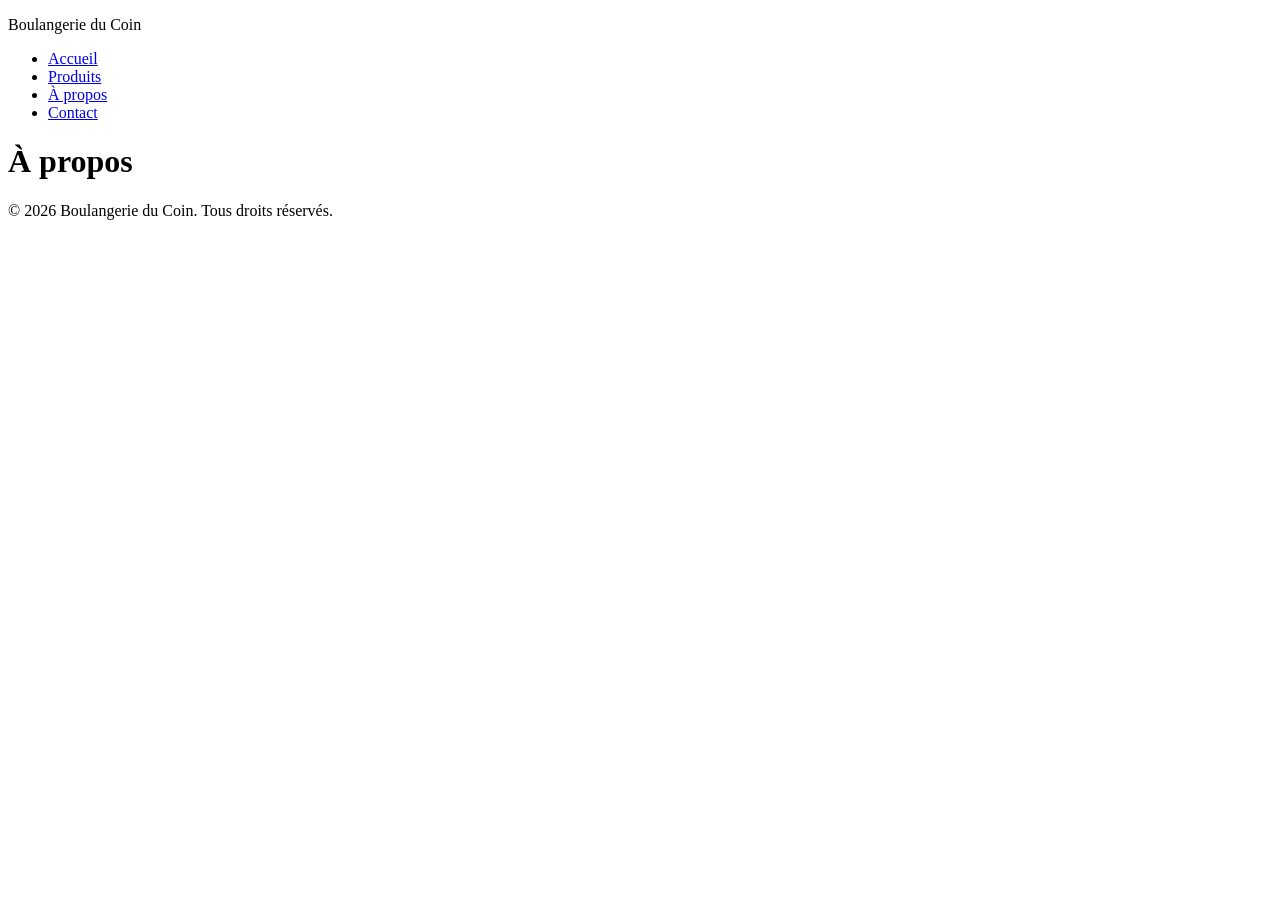
==== a-propos.html @ 30dd69f1 "Crée le squelette HTML des 4 pages (accueil, produits, à propos, contact) Co-Authored-By: Claude Son" ====
<!DOCTYPE html>
<html lang="fr">
<head>
  <meta charset="UTF-8">
  <meta name="viewport" content="width=device-width, initial-scale=1.0">
  <title>À propos - Boulangerie du Coin</title>
  <link rel="stylesheet" href="css/style.css">
</head>
<body>
  <header>
    <p class="logo">Boulangerie du Coin</p>
    <nav>
      <ul>
        <li><a href="index.html">Accueil</a></li>
        <li><a href="produits.html">Produits</a></li>
        <li><a href="a-propos.html">À propos</a></li>
        <li><a href="contact.html">Contact</a></li>
      </ul>
    </nav>
  </header>

  <main>
    <h1>À propos</h1>
  </main>

  <footer>
    <p>&copy; 2026 Boulangerie du Coin. Tous droits réservés.</p>
  </footer>

  <script src="js/script.js"></script>
</body>
</html>
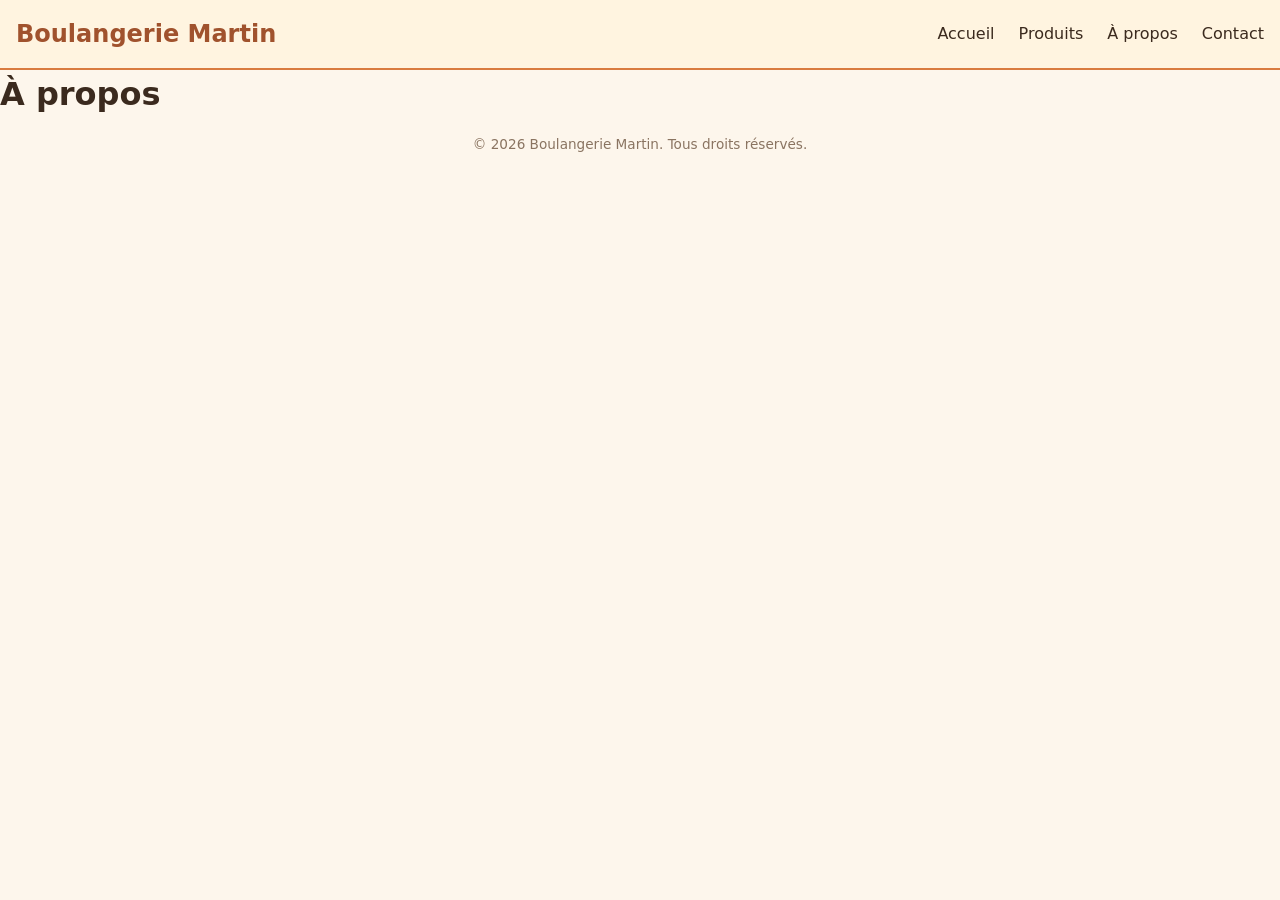
==== commit 8843a119: "Remplit le hero de la page d'accueil et harmonise le nom "Boulangerie Martin" Co-Authored-By: Claude" ====
--- a/a-propos.html
+++ b/a-propos.html
@@ -3,12 +3,12 @@
 <head>
   <meta charset="UTF-8">
   <meta name="viewport" content="width=device-width, initial-scale=1.0">
-  <title>À propos - Boulangerie du Coin</title>
+  <title>À propos - Boulangerie Martin</title>
   <link rel="stylesheet" href="css/style.css">
 </head>
 <body>
   <header>
-    <p class="logo">Boulangerie du Coin</p>
+    <p class="logo">Boulangerie Martin</p>
     <nav>
       <ul>
         <li><a href="index.html">Accueil</a></li>
@@ -24,7 +24,7 @@
   </main>
 
   <footer>
-    <p>&copy; 2026 Boulangerie du Coin. Tous droits réservés.</p>
+    <p>&copy; 2026 Boulangerie Martin. Tous droits réservés.</p>
   </footer>
 
   <script src="js/script.js"></script>
--- a/css/style.css
+++ b/css/style.css
@@ -0,0 +1,73 @@
+/* Reset simple */
+*,
+*::before,
+*::after {
+  box-sizing: border-box;
+  margin: 0;
+  padding: 0;
+}
+
+/* Base */
+body {
+  font-family: system-ui, -apple-system, "Segoe UI", Roboto, sans-serif;
+  background-color: #fdf6ec;
+  color: #3b2a1e;
+  line-height: 1.5;
+}
+
+/* Header (mobile-first : colonne empilée) */
+header {
+  display: flex;
+  flex-direction: column;
+  align-items: center;
+  gap: 0.75rem;
+  padding: 1rem;
+  background-color: #fff4e0;
+  border-bottom: 2px solid #d97b3f;
+}
+
+.logo {
+  font-size: 1.5rem;
+  font-weight: bold;
+  color: #a0522d;
+}
+
+nav ul {
+  display: flex;
+  flex-direction: column;
+  align-items: center;
+  gap: 0.5rem;
+  list-style: none;
+}
+
+nav a {
+  text-decoration: none;
+  color: #3b2a1e;
+  font-weight: 500;
+}
+
+nav a:hover {
+  color: #d97b3f;
+}
+
+/* Footer */
+footer {
+  text-align: center;
+  padding: 1rem;
+  font-size: 0.85rem;
+  color: #8a7461;
+}
+
+/* Écrans plus larges (600px et plus) : header en ligne */
+@media (min-width: 600px) {
+  header {
+    flex-direction: row;
+    justify-content: space-between;
+    align-items: center;
+  }
+
+  nav ul {
+    flex-direction: row;
+    gap: 1.5rem;
+  }
+}
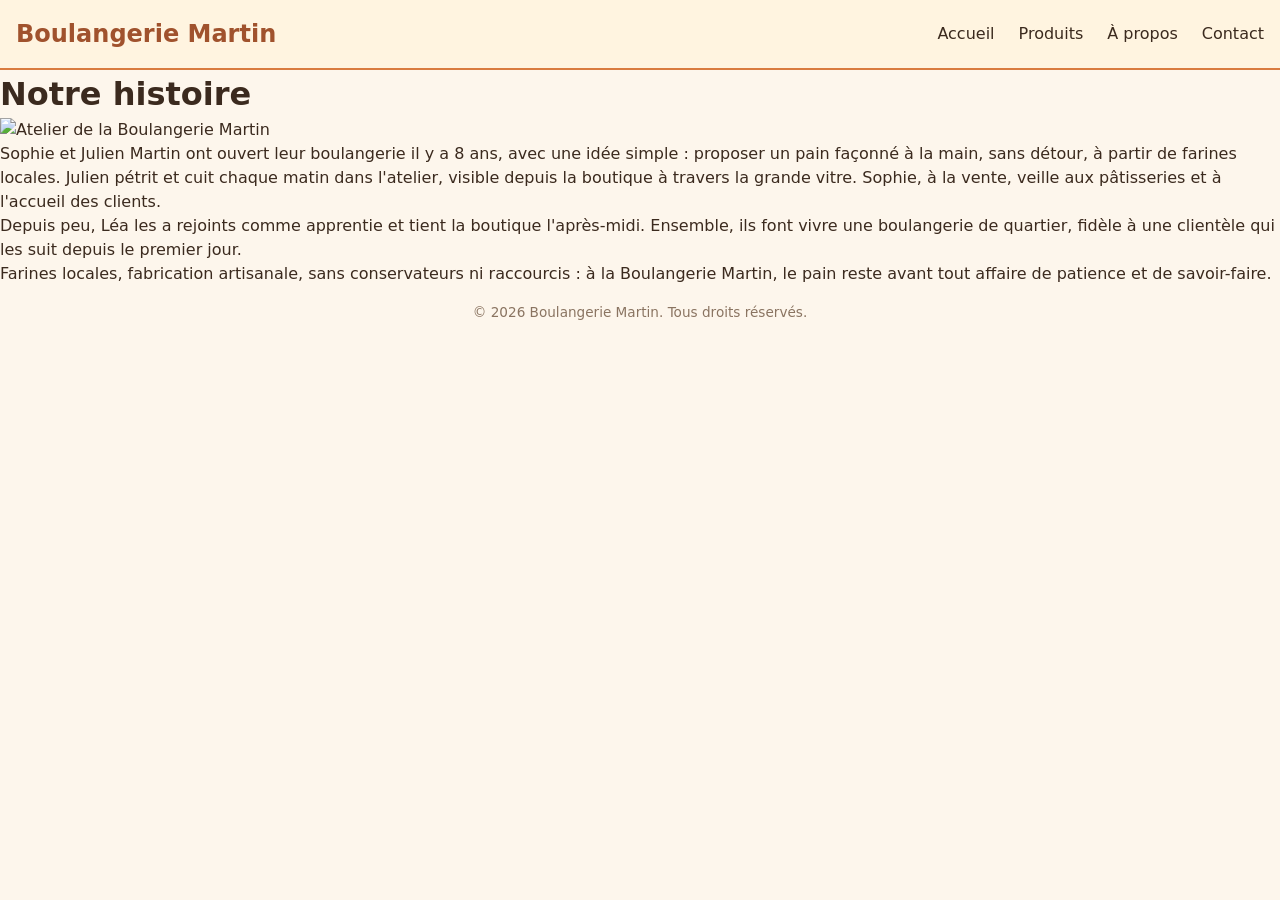
==== commit 91f75a86: "Remplit le contenu de la page à propos (notre histoire) Co-Authored-By: Claude Sonnet 5 <noreply@ant" ====
--- a/a-propos.html
+++ b/a-propos.html
@@ -3,7 +3,7 @@
 <head>
   <meta charset="UTF-8">
   <meta name="viewport" content="width=device-width, initial-scale=1.0">
-  <title>À propos - Boulangerie Martin</title>
+  <title>Notre histoire - Boulangerie Martin</title>
   <link rel="stylesheet" href="css/style.css">
 </head>
 <body>
@@ -20,7 +20,14 @@
   </header>
 
   <main>
-    <h1>À propos</h1>
+    <h1>Notre histoire</h1>
+
+    <section>
+      <img src="images/atelier.jpg" alt="Atelier de la Boulangerie Martin">
+      <p>Sophie et Julien Martin ont ouvert leur boulangerie il y a 8 ans, avec une idée simple : proposer un pain façonné à la main, sans détour, à partir de farines locales. Julien pétrit et cuit chaque matin dans l'atelier, visible depuis la boutique à travers la grande vitre. Sophie, à la vente, veille aux pâtisseries et à l'accueil des clients.</p>
+      <p>Depuis peu, Léa les a rejoints comme apprentie et tient la boutique l'après-midi. Ensemble, ils font vivre une boulangerie de quartier, fidèle à une clientèle qui les suit depuis le premier jour.</p>
+      <p>Farines locales, fabrication artisanale, sans conservateurs ni raccourcis : à la Boulangerie Martin, le pain reste avant tout affaire de patience et de savoir-faire.</p>
+    </section>
   </main>
 
   <footer>
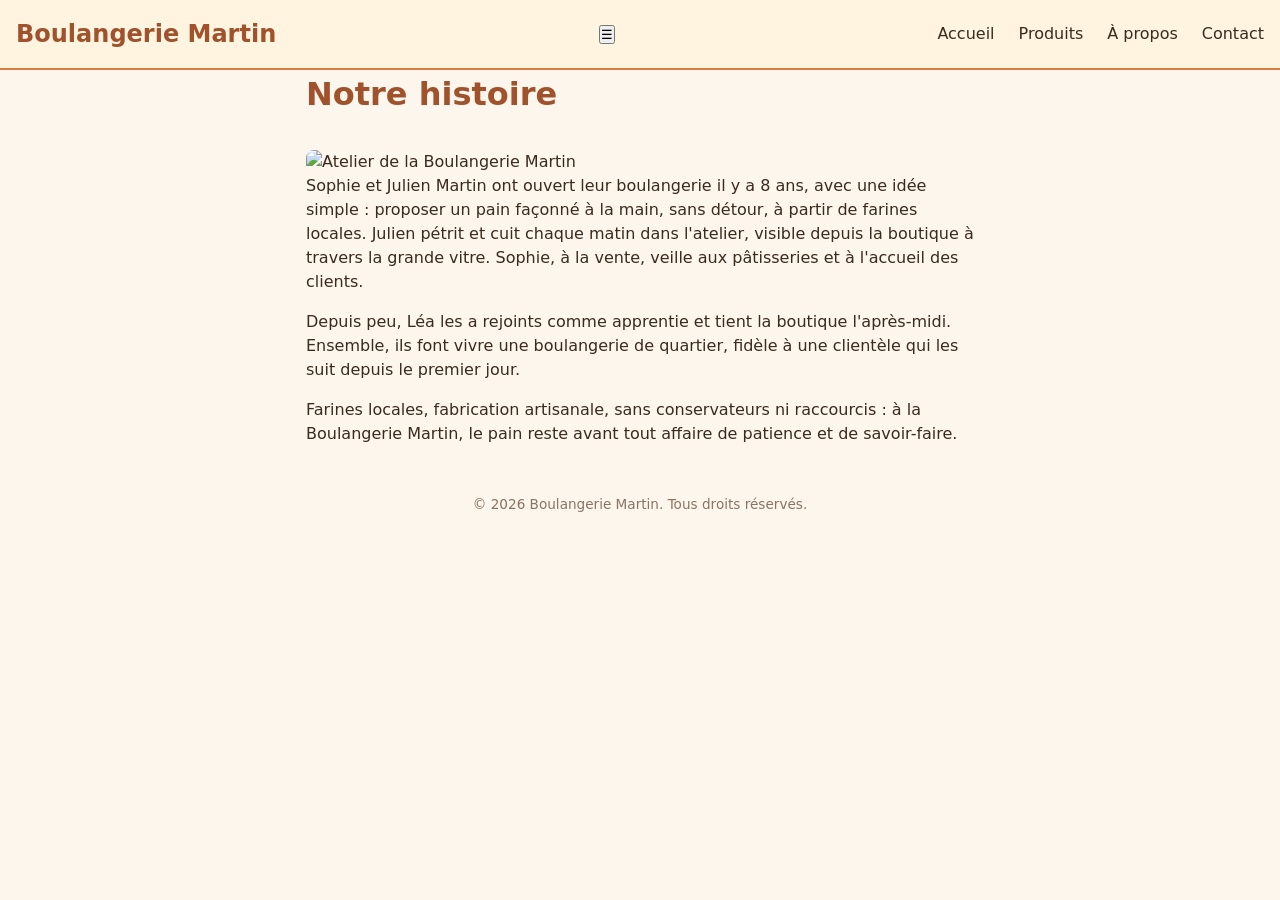
==== commit 010e0d60: "Ajoute le bouton menu-toggle dans le header des 4 pages Co-Authored-By: Claude Sonnet 5 <noreply@ant" ====
--- a/a-propos.html
+++ b/a-propos.html
@@ -9,6 +9,7 @@
 <body>
   <header>
     <p class="logo">Boulangerie Martin</p>
+    <button class="menu-toggle" aria-label="Ouvrir le menu">☰</button>
     <nav>
       <ul>
         <li><a href="index.html">Accueil</a></li>
--- a/css/style.css
+++ b/css/style.css
@@ -58,6 +58,71 @@
   color: #8a7461;
 }
 
+/* Contenu principal */
+main {
+  max-width: 700px;
+  margin: 0 auto;
+  padding: 0 1rem;
+}
+
+main section {
+  margin: 2rem 0;
+}
+
+main h1 {
+  font-size: 2rem;
+  color: #a0522d;
+}
+
+main h2 {
+  font-size: 1.4rem;
+  color: #a0522d;
+  margin-bottom: 0.5rem;
+}
+
+main p {
+  margin-bottom: 1rem;
+}
+
+main ul {
+  list-style: square;
+  color: #d97b3f;
+  padding-left: 1.5rem;
+}
+
+main ul li {
+  margin-bottom: 0.5rem;
+  color: #3b2a1e;
+}
+
+.cta {
+  display: inline-block;
+  padding: 0.75rem 1.5rem;
+  background-color: #d97b3f;
+  color: #fff;
+  text-decoration: none;
+  border-radius: 0.5rem;
+}
+
+.cta:hover {
+  background-color: #b8622e;
+}
+
+main img {
+  max-width: 100%;
+  height: auto;
+  border-radius: 0.5rem;
+}
+
+.carte {
+  height: 200px;
+  background-color: #e8e8e8;
+  display: flex;
+  align-items: center;
+  justify-content: center;
+  text-align: center;
+}
+
 /* Écrans plus larges (600px et plus) : header en ligne */
 @media (min-width: 600px) {
   header {
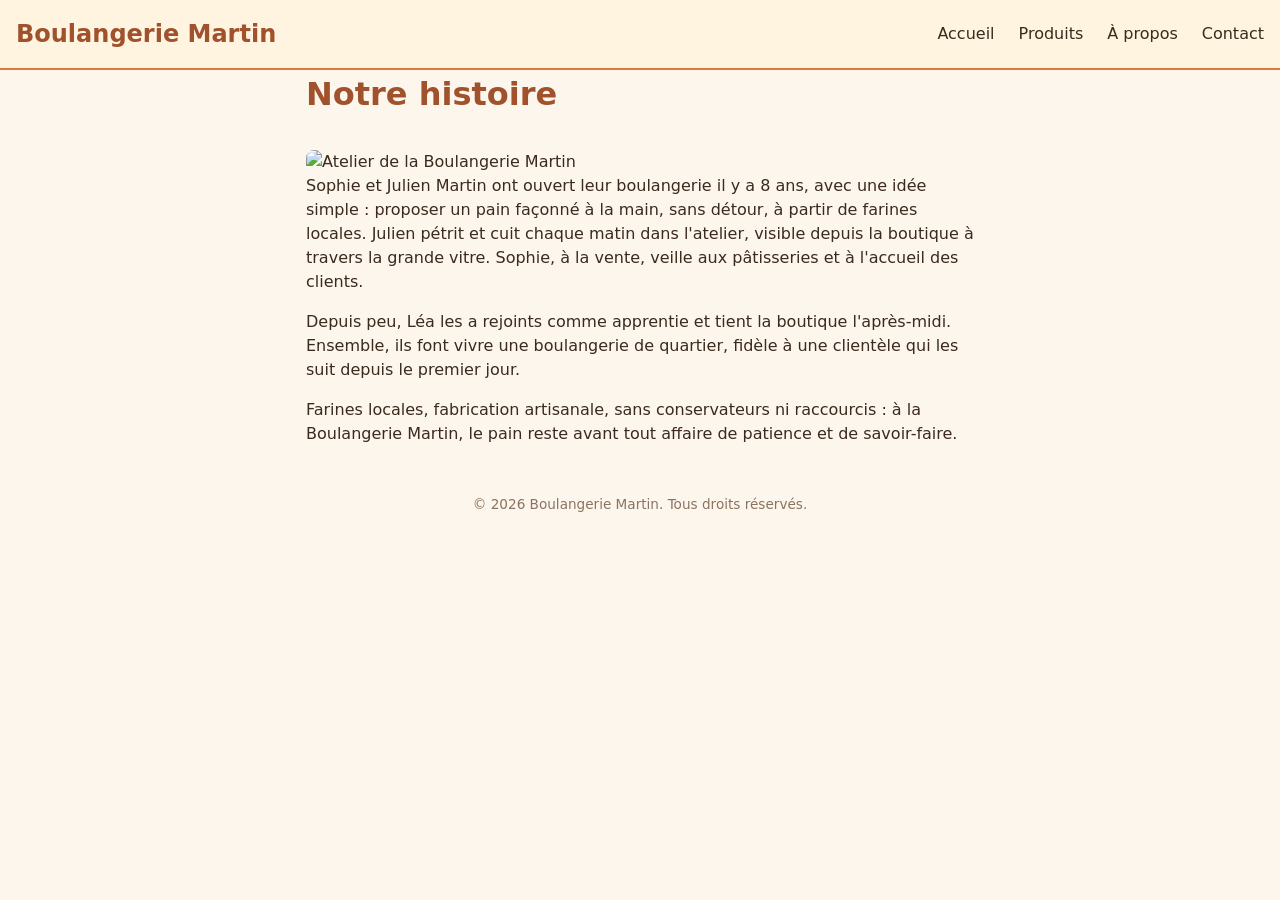
==== commit 307202bb: "Ajoute les polices Google Fonts (Fraunces, Inter) dans les 4 pages Co-Authored-By: Claude Sonnet 5 <" ====
--- a/a-propos.html
+++ b/a-propos.html
@@ -4,6 +4,9 @@
   <meta charset="UTF-8">
   <meta name="viewport" content="width=device-width, initial-scale=1.0">
   <title>Notre histoire - Boulangerie Martin</title>
+  <link rel="preconnect" href="https://fonts.googleapis.com">
+  <link rel="preconnect" href="https://fonts.gstatic.com" crossorigin>
+  <link href="https://fonts.googleapis.com/css2?family=Fraunces:wght@600;700&family=Inter:wght@400;500&display=swap" rel="stylesheet">
   <link rel="stylesheet" href="css/style.css">
 </head>
 <body>
--- a/css/style.css
+++ b/css/style.css
@@ -32,12 +32,24 @@
   color: #a0522d;
 }
 
+.menu-toggle {
+  display: none;
+  border: none;
+  background: transparent;
+  font-size: 1.5rem;
+  cursor: pointer;
+}
+
 nav ul {
-  display: flex;
+  display: none;
   flex-direction: column;
   align-items: center;
   gap: 0.5rem;
   list-style: none;
+}
+
+.nav-ouverte {
+  display: flex;
 }
 
 nav a {
@@ -116,11 +128,20 @@
 
 .carte {
   height: 200px;
+  width: 100%;
+  border: 0;
   background-color: #e8e8e8;
   display: flex;
   align-items: center;
   justify-content: center;
   text-align: center;
+}
+
+/* Écrans mobiles (moins de 600px) : afficher le bouton burger */
+@media (max-width: 599px) {
+  .menu-toggle {
+    display: block;
+  }
 }
 
 /* Écrans plus larges (600px et plus) : header en ligne */
@@ -132,7 +153,12 @@
   }
 
   nav ul {
+    display: flex !important;
     flex-direction: row;
     gap: 1.5rem;
   }
+
+  .menu-toggle {
+    display: none;
+  }
 }
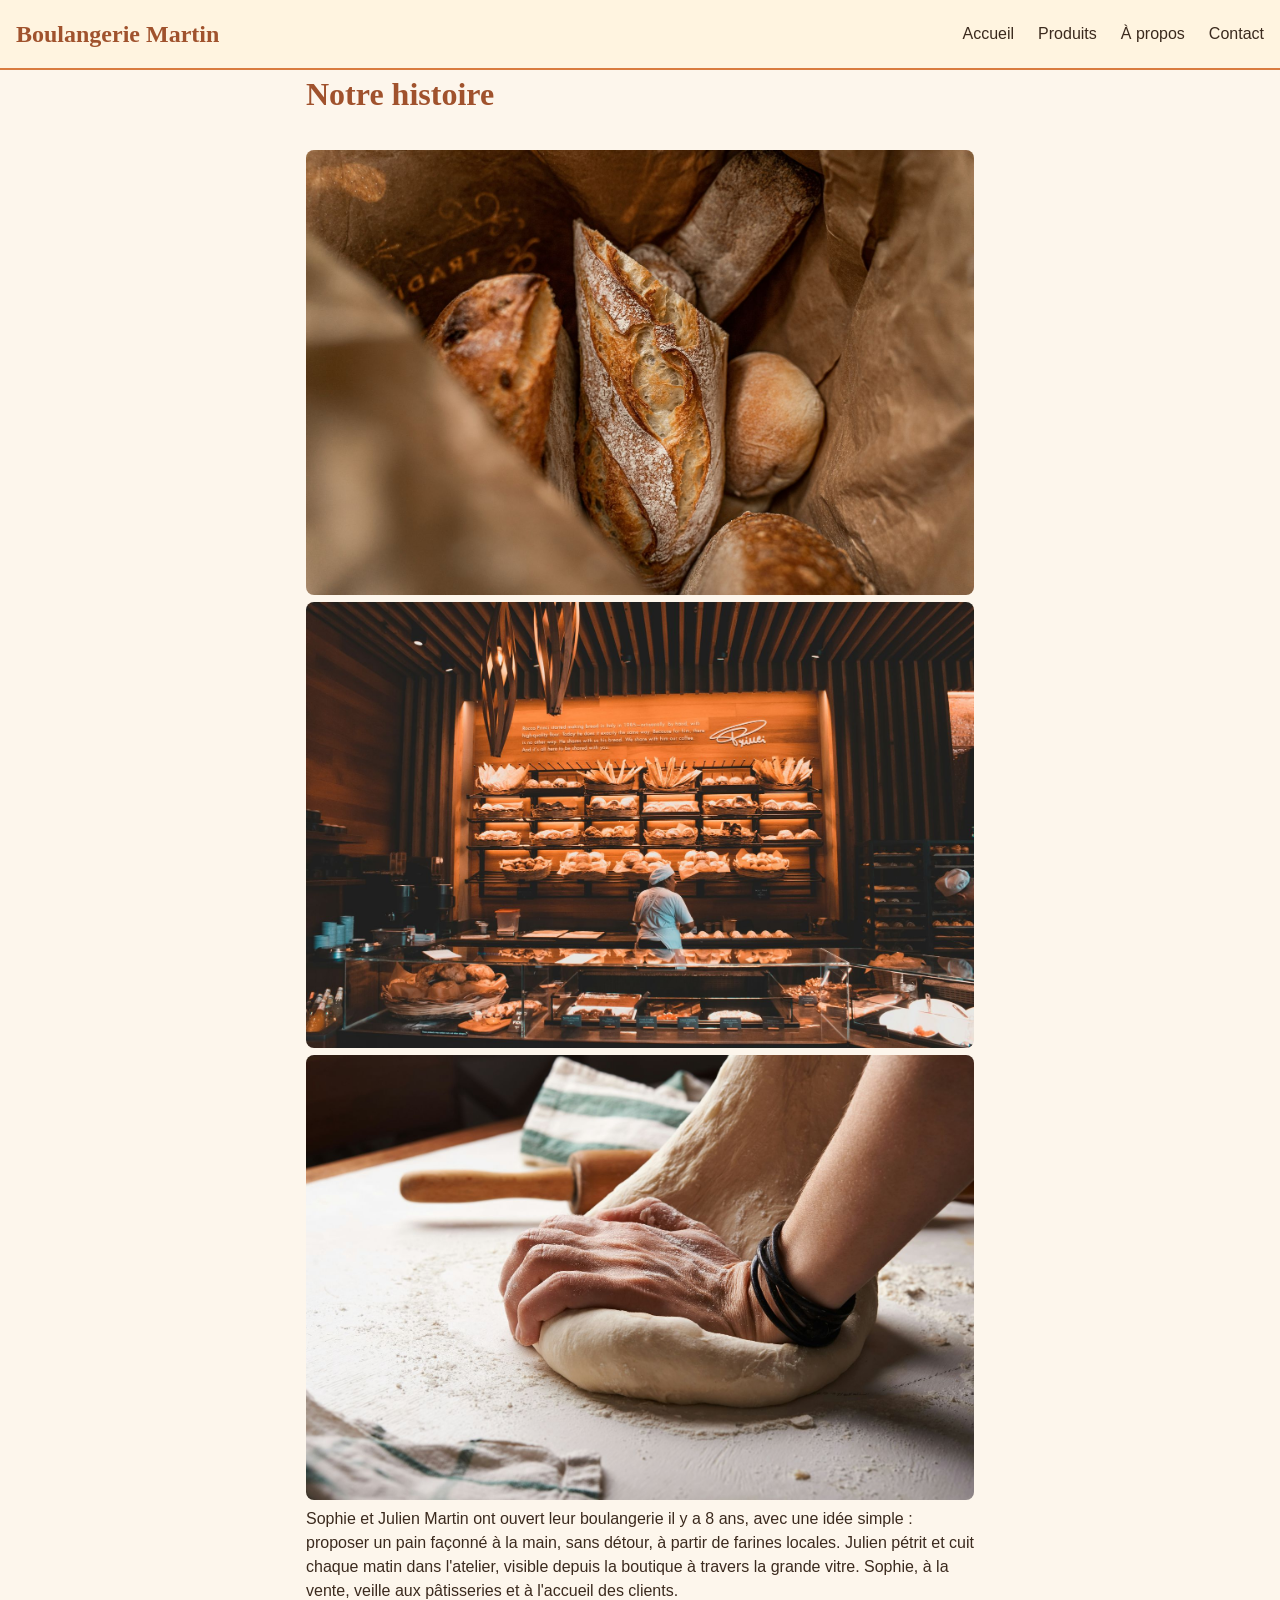
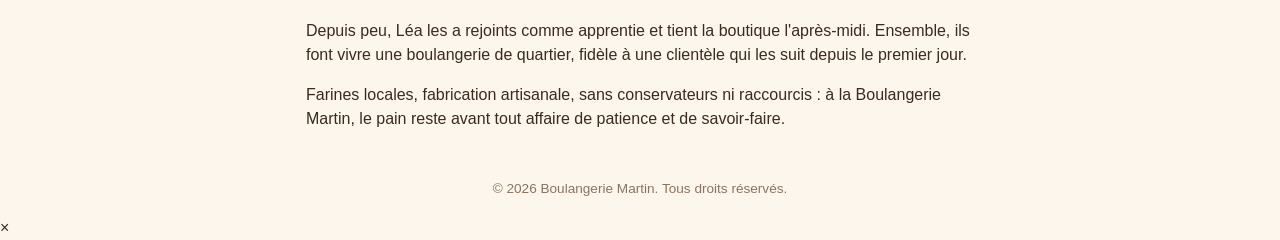
==== commit 3787b628: "Ajoute la galerie photo et la structure lightbox sur la page à propos Co-Authored-By: Claude Sonnet " ====
--- a/a-propos.html
+++ b/a-propos.html
@@ -27,7 +27,11 @@
     <h1>Notre histoire</h1>
 
     <section>
-      <img src="images/atelier.jpg" alt="Atelier de la Boulangerie Martin">
+      <div class="galerie">
+        <img src="images/hero-1.jpg" alt="Vitrine de la Boulangerie Martin" class="galerie-photo">
+        <img src="images/hero-2.jpg" alt="Pains artisanaux de la Boulangerie Martin" class="galerie-photo">
+        <img src="images/hero-3.jpg" alt="Intérieur de la Boulangerie Martin" class="galerie-photo">
+      </div>
       <p>Sophie et Julien Martin ont ouvert leur boulangerie il y a 8 ans, avec une idée simple : proposer un pain façonné à la main, sans détour, à partir de farines locales. Julien pétrit et cuit chaque matin dans l'atelier, visible depuis la boutique à travers la grande vitre. Sophie, à la vente, veille aux pâtisseries et à l'accueil des clients.</p>
       <p>Depuis peu, Léa les a rejoints comme apprentie et tient la boutique l'après-midi. Ensemble, ils font vivre une boulangerie de quartier, fidèle à une clientèle qui les suit depuis le premier jour.</p>
       <p>Farines locales, fabrication artisanale, sans conservateurs ni raccourcis : à la Boulangerie Martin, le pain reste avant tout affaire de patience et de savoir-faire.</p>
@@ -38,6 +42,11 @@
     <p>&copy; 2026 Boulangerie Martin. Tous droits réservés.</p>
   </footer>
 
+  <div class="lightbox" id="lightbox">
+    <span class="lightbox-fermer" id="lightbox-fermer">&times;</span>
+    <img src="" alt="" class="lightbox-image" id="lightbox-image">
+  </div>
+
   <script src="js/script.js"></script>
 </body>
 </html>
--- a/css/style.css
+++ b/css/style.css
@@ -9,7 +9,7 @@
 
 /* Base */
 body {
-  font-family: system-ui, -apple-system, "Segoe UI", Roboto, sans-serif;
+  font-family: "Inter", sans-serif;
   background-color: #fdf6ec;
   color: #3b2a1e;
   line-height: 1.5;
@@ -30,6 +30,7 @@
   font-size: 1.5rem;
   font-weight: bold;
   color: #a0522d;
+  font-family: "Fraunces", serif;
 }
 
 .menu-toggle {
@@ -84,12 +85,14 @@
 main h1 {
   font-size: 2rem;
   color: #a0522d;
+  font-family: "Fraunces", serif;
 }
 
 main h2 {
   font-size: 1.4rem;
   color: #a0522d;
   margin-bottom: 0.5rem;
+  font-family: "Fraunces", serif;
 }
 
 main p {
@@ -137,6 +140,75 @@
   text-align: center;
 }
 
+.grille-produits {
+  display: grid;
+  gap: 1.5rem;
+  margin: 2rem 0;
+}
+
+.grille-produits section {
+  background-color: #fff;
+  padding: 1.5rem;
+  border-radius: 0.75rem;
+  box-shadow: 0 2px 8px rgba(59, 42, 30, 0.1);
+  transition: transform 0.2s ease, box-shadow 0.2s ease;
+}
+
+.grille-produits section:hover {
+  transform: translateY(-4px);
+  box-shadow: 0 6px 16px rgba(59, 42, 30, 0.15);
+}
+
+.hero {
+  position: relative;
+  height: 400px;
+  overflow: hidden;
+  border-radius: 0.75rem;
+  margin: 1.5rem 0;
+}
+
+.diaporama {
+  position: relative;
+  width: 100%;
+  height: 100%;
+}
+
+.diapo {
+  position: absolute;
+  top: 0;
+  left: 0;
+  width: 100%;
+  height: 100%;
+  object-fit: cover;
+  opacity: 0;
+  transition: opacity 1s ease;
+}
+
+.diapo.active {
+  opacity: 1;
+}
+
+.hero-texte {
+  position: absolute;
+  top: 0;
+  left: 0;
+  width: 100%;
+  height: 100%;
+  display: flex;
+  flex-direction: column;
+  align-items: center;
+  justify-content: center;
+  text-align: center;
+  background-color: rgba(59, 42, 30, 0.35);
+  color: #fff;
+}
+
+.hero-texte h1 {
+  font-family: "Fraunces", serif;
+  color: #fff;
+  font-size: 2.5rem;
+}
+
 /* Écrans mobiles (moins de 600px) : afficher le bouton burger */
 @media (max-width: 599px) {
   .menu-toggle {
@@ -161,4 +233,19 @@
   .menu-toggle {
     display: none;
   }
-}
+
+  .grille-produits {
+    grid-template-columns: repeat(3, 1fr);
+  }
+}
+
+.apparition {
+  opacity: 0;
+  transform: translateY(30px);
+  transition: opacity 0.6s ease, transform 0.6s ease;
+}
+
+.apparition.visible {
+  opacity: 1;
+  transform: translateY(0);
+}
